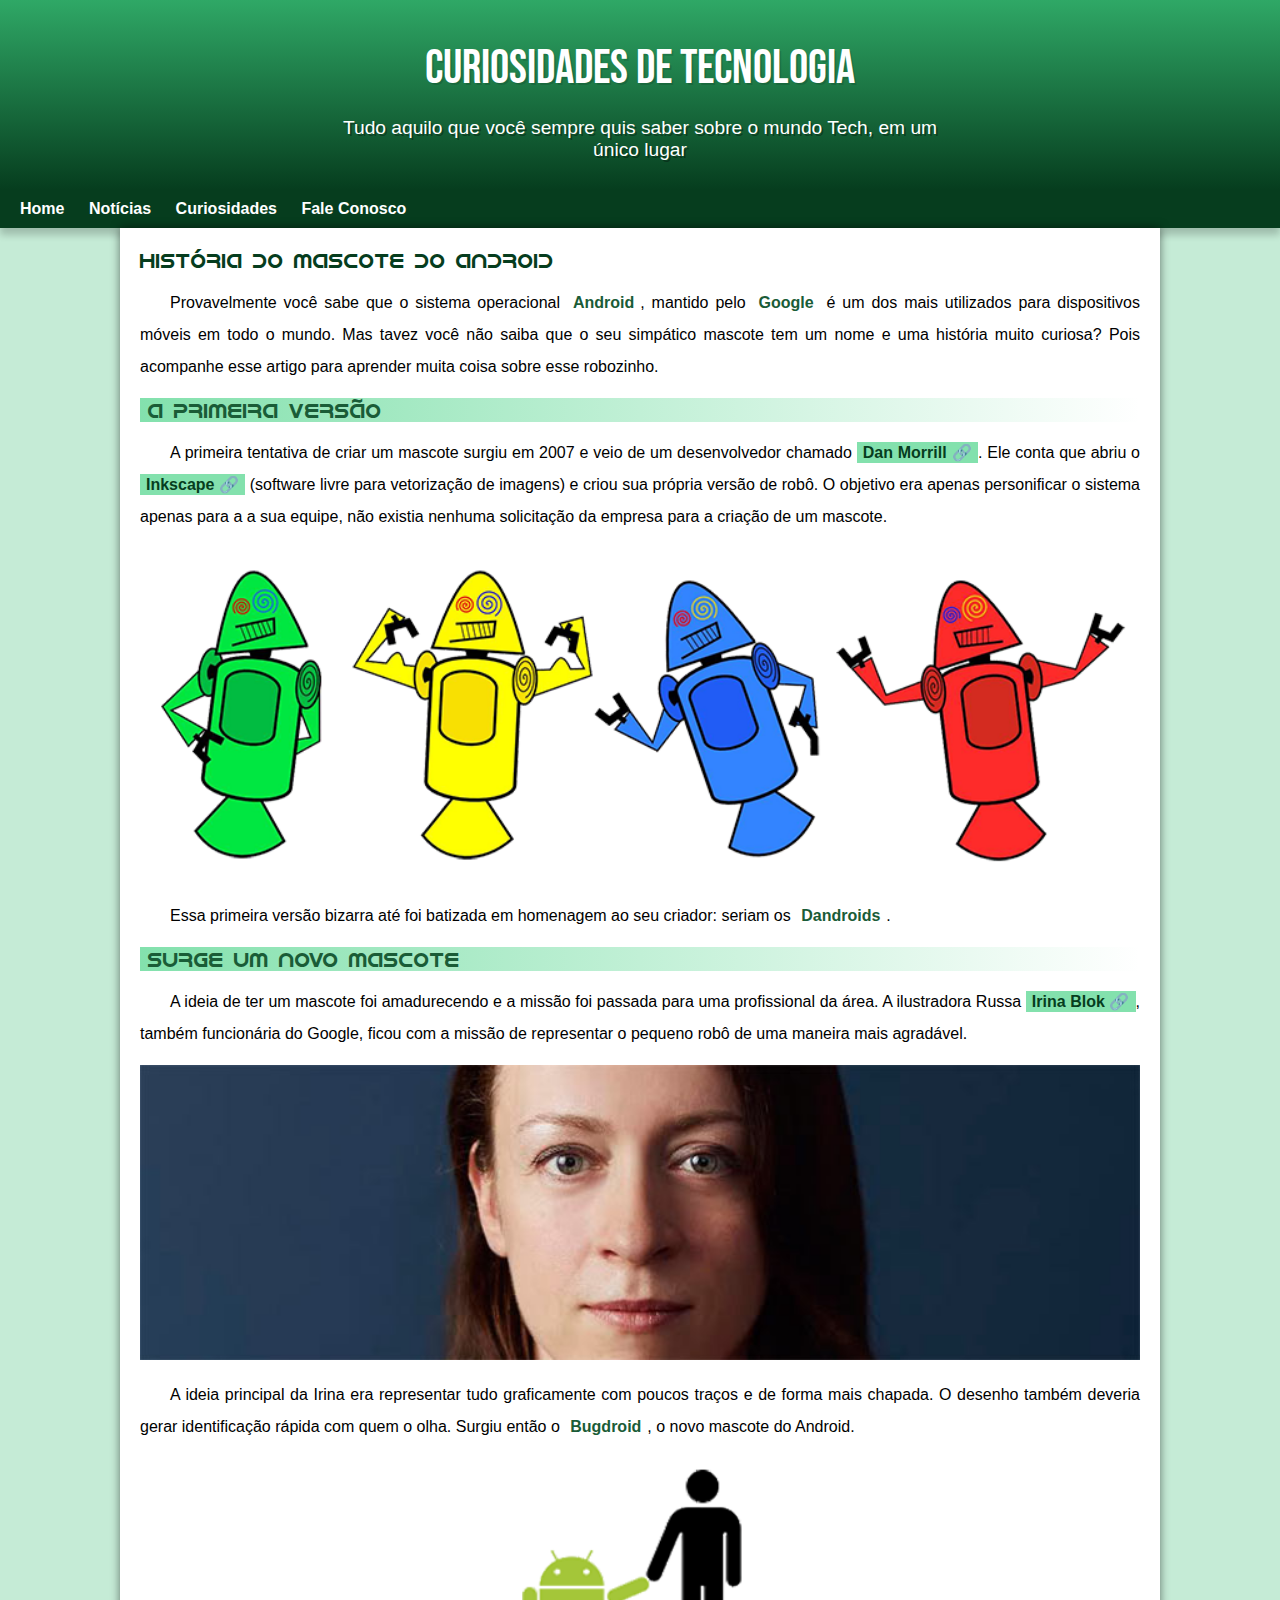
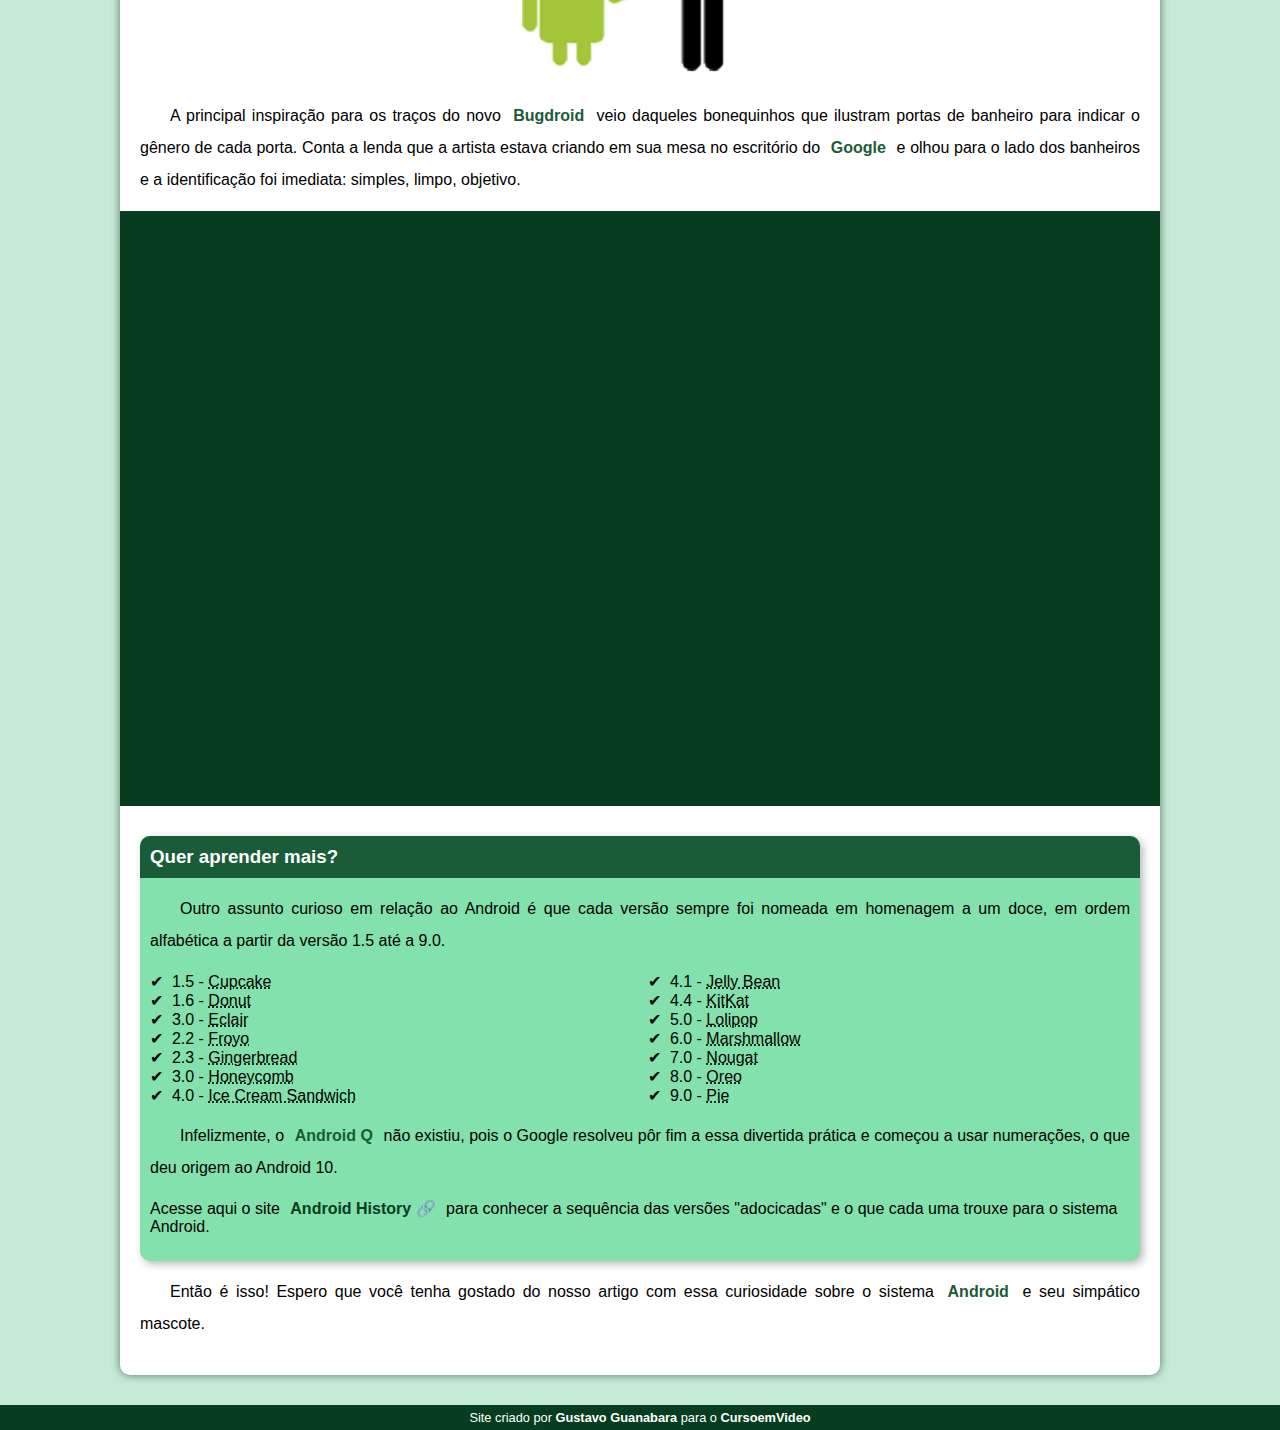
==== desafio/android.html @ c95854b7 "v2" ====
<!DOCTYPE html>
<html lang="pt-br">
<head>
    <meta charset="UTF-8">
    <meta http-equiv="X-UA-Compatible" content="IE=edge">
    <meta name="viewport" content="width=device-width, initial-scale=1.0">
    <title>Como surgiu o Mascote Android</title>
    <link rel="shortcut icon" href="imagens/favicon.ico" type="image/x-icon">
    <link rel="stylesheet" href="estilo/style.css">

</head>
<body>
        <header>
            <h1>Curiosidades de Tecnologia</h1>
            <p>Tudo aquilo que você sempre quis saber sobre o mundo Tech, em um único lugar</p>
        </header>
        <nav>
            <a href="#">Home</a>
            <a href="#">Notícias</a>
            <a href="#">Curiosidades</a>
            <a href="#">Fale Conosco</a>
        </nav>
        <main>
            <article>
                <h1>História do Mascote do Android</h1>

                <p>Provavelmente você sabe que o sistema operacional <strong>Android</strong>, mantido pelo <strong>Google</strong> é um dos mais utilizados para dispositivos móveis em todo o mundo. Mas tavez você não saiba que o seu simpático mascote tem um nome e uma história muito curiosa? Pois acompanhe esse artigo para aprender muita coisa sobre esse robozinho.</p>

                <h2>A primeira versão</h2>

                <p>A primeira tentativa de criar um mascote surgiu em 2007 e veio de um desenvolvedor chamado <a href="https://androidcommunity.com/dan-morrill-shows-us-the-android-mascot-that-almost-was-20130103/" target="_blank" class='externo'>Dan Morrill</a>. Ele conta que abriu o <a href="https://inkscape.org/pt-br" target="_blank"class='externo'>Inkscape</a> (software livre para vetorização de imagens) e criou sua própria versão de robô. O objetivo era apenas personificar o sistema apenas para a a sua equipe, não existia nenhuma solicitação da empresa para a criação de um mascote.</p>

                <picture>
                    <source media="(max-width:670px)" srcset="imagens/dan-droids-pq.png">
                    <img src="imagens/dan-droids.png" alt="Dandroids">
                </picture>

                <p>Essa primeira versão bizarra até foi batizada em homenagem ao seu criador: seriam os <strong>Dandroids</strong>.</p>

                <h2>Surge um novo mascote</h2>

                <p>A ideia de ter um mascote foi amadurecendo e a missão foi passada para uma profissional da área. A ilustradora Russa <a href="https://www.irinablok.com/" target="_blank"class='externo'>Irina Blok</a>, também funcionária do Google, ficou com a missão de representar o pequeno robô de uma maneira mais agradável.</p>

                <picture>
                    <source media="(max-width:670px)" srcset="imagens/irina-blok-pq.jpg">
                    <img src="imagens/irina-blok.jpg" alt="Irina Blok">
                </picture>

                <p>A ideia principal da Irina era representar tudo graficamente com poucos traços e de forma mais chapada. O desenho também deveria gerar identificação rápida com quem o olha. Surgiu então o <strong>Bugdroid</strong>, o novo mascote do Android.</p>

                <img src="imagens/bugdroid.png" class="pequena" alt="Bugdroid">

                <p>A principal inspiração para os traços do novo <strong>Bugdroid</strong> veio daqueles bonequinhos que ilustram portas de banheiro para indicar o gênero de cada porta. Conta a lenda que a artista estava criando em sua mesa no escritório do <strong>Google</strong> e olhou para o lado dos banheiros e a identificação foi imediata: simples, limpo, objetivo.</p>

                <div class='video'>
                    <iframe width="560" height="315" src="https://www.youtube.com/embed/l2UDgpLz20M" title="YouTube video player" frameborder="0" allow="accelerometer; autoplay; clipboard-write; encrypted-media; gyroscope; picture-in-picture" allowfullscreen></iframe>
                </div>
                
                <aside>
                    <h3>Quer aprender mais?</h3>
                    
                    <p>Outro assunto curioso em relação ao Android é que cada versão sempre foi nomeada em homenagem a um doce, em ordem alfabética a partir da versão 1.5 até a 9.0.</p>

                    

                    <ul>
                        <li>1.5 - <abbr title="Bolo de Copo">Cupcake</abbr></li>
                        <li>1.6 - <abbr title="Rosquinha">Donut</abbr></li>
                        <li>3.0 - <abbr title="Bomba">Eclair</abbr></li>
                        <li>2.2 - <abbr title="Iogurte Congelado">Froyo</abbr></li>
                        <li>2.3 - <abbr title="Biscoito de Gengibre">Gingerbread</abbr></li>
                        <li>3.0 - <abbr title="Favo de Mel">Honeycomb</abbr></li>
                        <li>4.0 - <abbr title="Sanduíche de Sovete">Ice Cream Sandwich</abbr></li>
                        <li>4.1 - <abbr title="Jujuba">Jelly Bean</abbr></li>
                        <li>4.4 - <abbr title="KitKat">KitKat</abbr></li>
                        <li>5.0 - <abbr title="Pirulito">Lolipop</abbr></li>
                        <li>6.0 - <abbr title="Marshmallow">Marshmallow</abbr></li>
                        <li>7.0 - <abbr title="Torrone">Nougat</abbr></li>
                        <li>8.0 - <abbr title="Oreo">Oreo</abbr></li>
                        <li>9.0 - <abbr title="Torta">Pie</abbr></li>
                    </ul>


                    <p>Infelizmente, o <strong>Android Q</strong> não existiu, pois o Google resolveu pôr fim a essa divertida prática e começou a usar numerações, o que deu origem ao Android 10.</p>
                    <lp>Acesse aqui o site <a href="https://www.android.com/intl/en_uk/history/#/donut" target="_blank"class='externo'>Android History</a> para conhecer a sequência das versões "adocicadas" e o que cada uma trouxe para o sistema Android.</p>
                </aside>
                

                <p>Então é isso! Espero que você tenha gostado do nosso artigo com essa curiosidade sobre o sistema <strong>Android</strong> e seu simpático mascote.</p>
            </article>
        </main>
        <footer>
            <p>Site criado por <a href="http://gustavoguanabara.github.io/" target="_blank">Gustavo Guanabara</a> para o <a href="http://www.youtube.com/cursoemvideo" target="_blank">CursoemVideo</a></p>
        </footer>
</body>
</html>
---- desafio/estilo/style.css ----
@charset "UTF-8";

@import url('https://fonts.googleapis.com/css2?family=Bebas+Neue&display=swap');

@font-face {
    font-family: 'Android';
    src: url("../fontes/idroid.otf") format("opentype");
    font-weight: normal;
}

:root{
    --cor0: #c5ebd6;
    --cor1: #83e1ad;
    --cor2: #3ddc84;
    --cor3: #2fa866;
    --cor4: #1a5c37;
    --cor5: #063d1e;

    --fonte-padrao: Arial, Verdana, Helvetica, sans-serif;
    --fonte-destaque: 'Bebas Neue', cursive;
    --fonte-android: 'Android', cursive;

}

* {
    margin: 0px;
    padding: 0px;
}

body {
    background-color: var(--cor0);
    font-family: var(--fonte-padrao);
}

a.externo::after {
    content: '\00A0\1F517';
}

header{
    background-image: linear-gradient(to bottom, var(--cor3), var(--cor5));
    min-height: 150px;
    text-align: center;
    padding-top: 40px;
}

header > h1{
    color: white;
    font-family: var(--fonte-destaque);
    margin-bottom: 20px;
    font-size: 3em;
    text-shadow: 2px 2px 0px rgba(0, 0, 0, 0.123);
    font-weight: normal;
}

header > p{
    color: white;
    font-family: var(--fonte-padrao);
    font-size: 1.2em;
    max-width: 600px;
    padding-right: 10px;
    padding-left: 10px;
    margin: auto;
    text-shadow: 2px 2px 0px rgba(0, 0, 0, 0.315);
       
}

nav {
    background-color: var(--cor5);
    padding: 10px;
    box-shadow: 0px 7px 7px rgba(0, 0, 0, 0.192);
}

nav > a {
    color: white;
    padding: 10px;
    border-radius: 5px;
    text-decoration: none;
    font-weight: bold;
    transition-duration: .2s;
}

nav > a:hover {
    background-color: var(--cor3);
    color: var(--cor5);
}

main {
    
    min-width: 300px;
    max-width: 1000px;
    margin: auto;
    margin-bottom: 30px;
    padding: 20px;
    background-color: white;
    box-shadow: 0px 0px 10px rgba(0, 0, 0, 0.514);
    border-bottom-left-radius: 10px;
    border-bottom-right-radius: 10px;
}

main h1 {
    color: var(--cor5);
    font-family: var(--fonte-android);
    font-weight: normal;
    font-size: 1.3em;
}

main h2 {
    font-family: var(--fonte-android);
    color: var(--cor4);
    font-size: 1.3em;
    background-image: linear-gradient(to right, var(--cor1), transparent);
    text-indent: 8px;
    font-weight: normal;
}

main p {
    margin: 15px 0px;
    text-align: justify;
    text-indent: 30px;
    line-height: 2em;
    font-size: 1em;
}

main strong {
    color: var(--cor4);
    font-weight: bold;
    padding: 2px 6px;
}

main a {
    text-decoration: none;
    font-weight: bold;
    color: var(--cor5);
    background-color: var(--cor1);
    padding: 2px 6px;
}

main a:hover {
    text-decoration: underline;
    color: var(--cor4);
}

main img {
    width: 100%;
}

main img.pequena {
    max-width: 350px;
    display: block;
    margin: auto;
}

div.video {
    background-color: var(--cor5);
    margin-bottom: 30px;
    margin: 0px -20px 30px -20px;
    padding: 20px;
    padding-bottom: 57.5%;
    position: relative;
}

div.video > iframe {
    position: absolute;
    top: 5%;
    left: 5%;
    width: 90%;
    height: 90%;
}

aside {
    background-color: var(--cor1);
    padding: 10px;
    border-radius: 10px;
    box-shadow: 3px 3px 8px rgba(0, 0, 0, 0.281);
}

aside > h3 {
    background-color: var(--cor4);
    color: white;
    padding: 10px;
    margin: -10px -10px 0px -10px;
    border-radius: 10px 10px 0px 0px;
}

aside > ul {
    list-style-type: '\2714\00A0\00A0';
    list-style-position: inside;
    columns: 2;

}

footer {
    background-color: var(--cor5);
    color: white;
    text-align: center;
    font-size: 0.8em;
    padding: 5px;
}

footer a {
    color: white;
    font-weight: bolder;
    text-decoration: none;
}

footer a:hover {
    text-decoration: underline;
    color: var(--cor1);
}
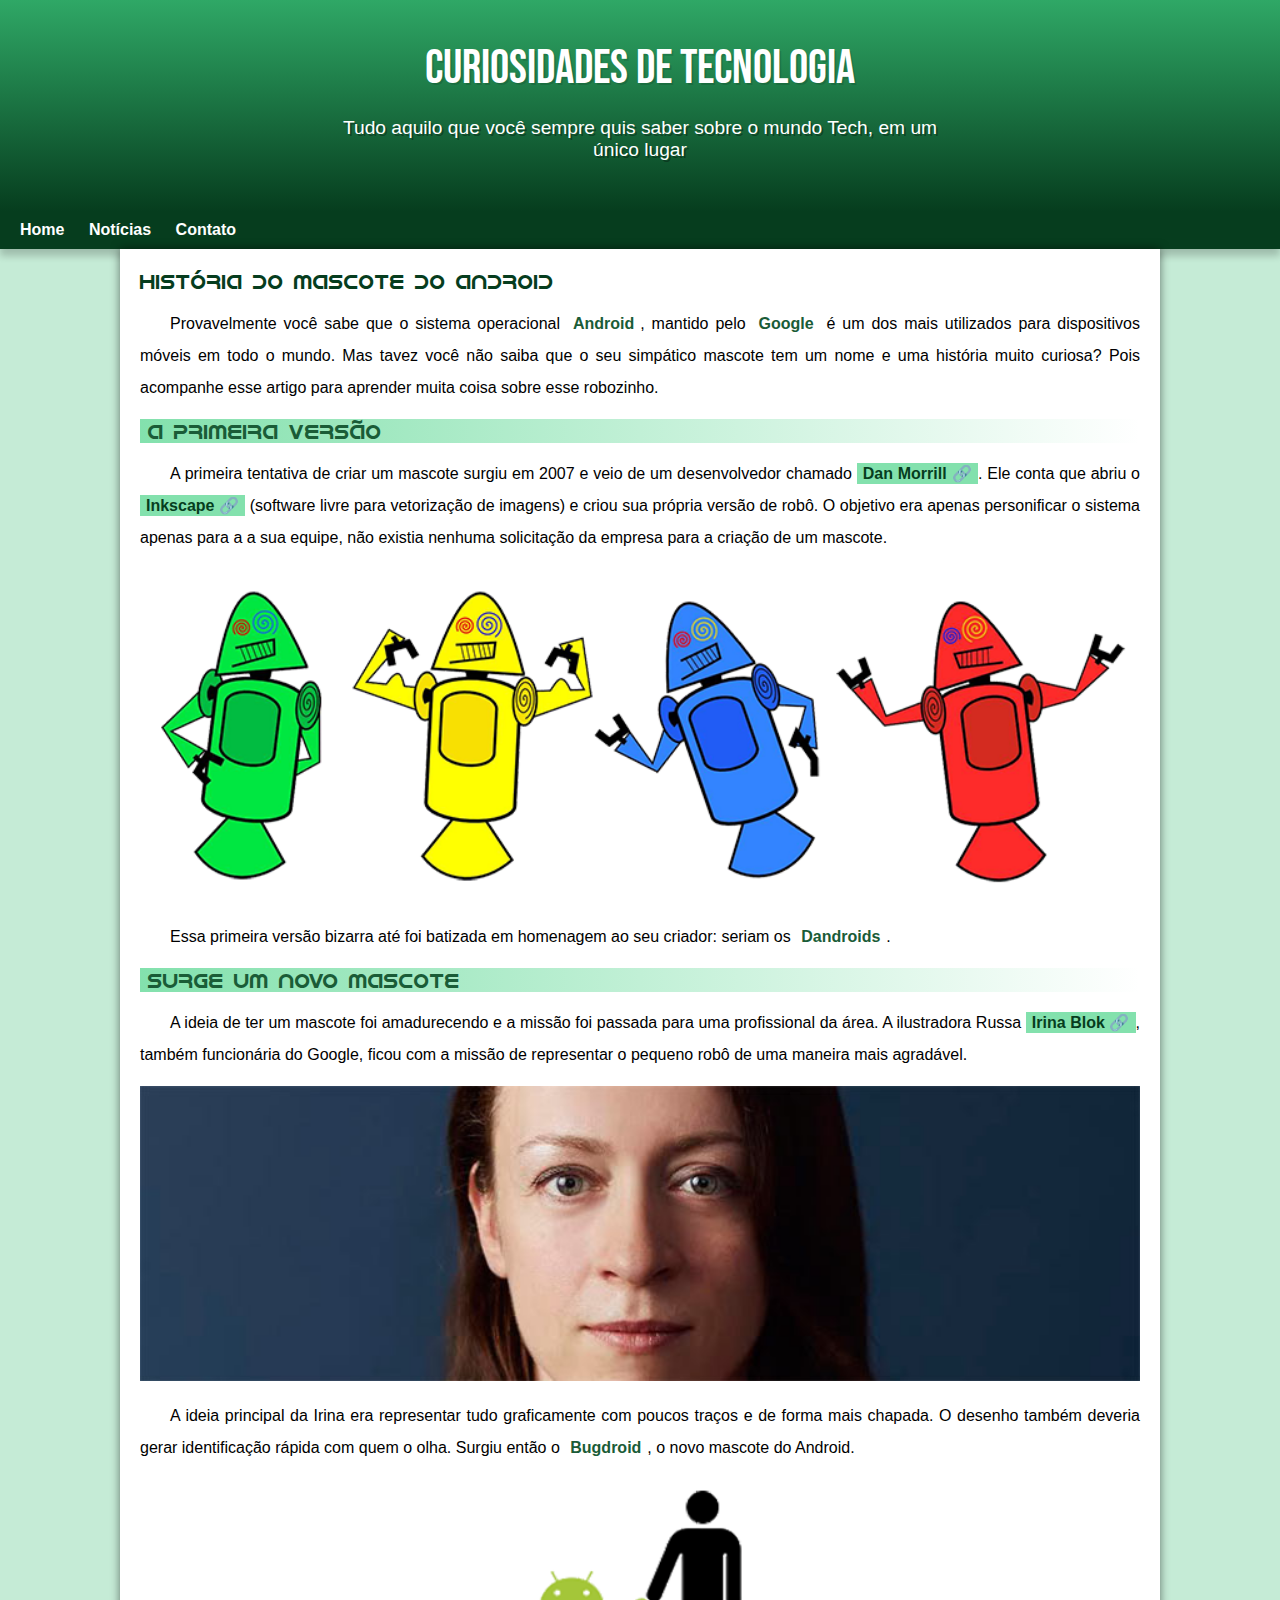
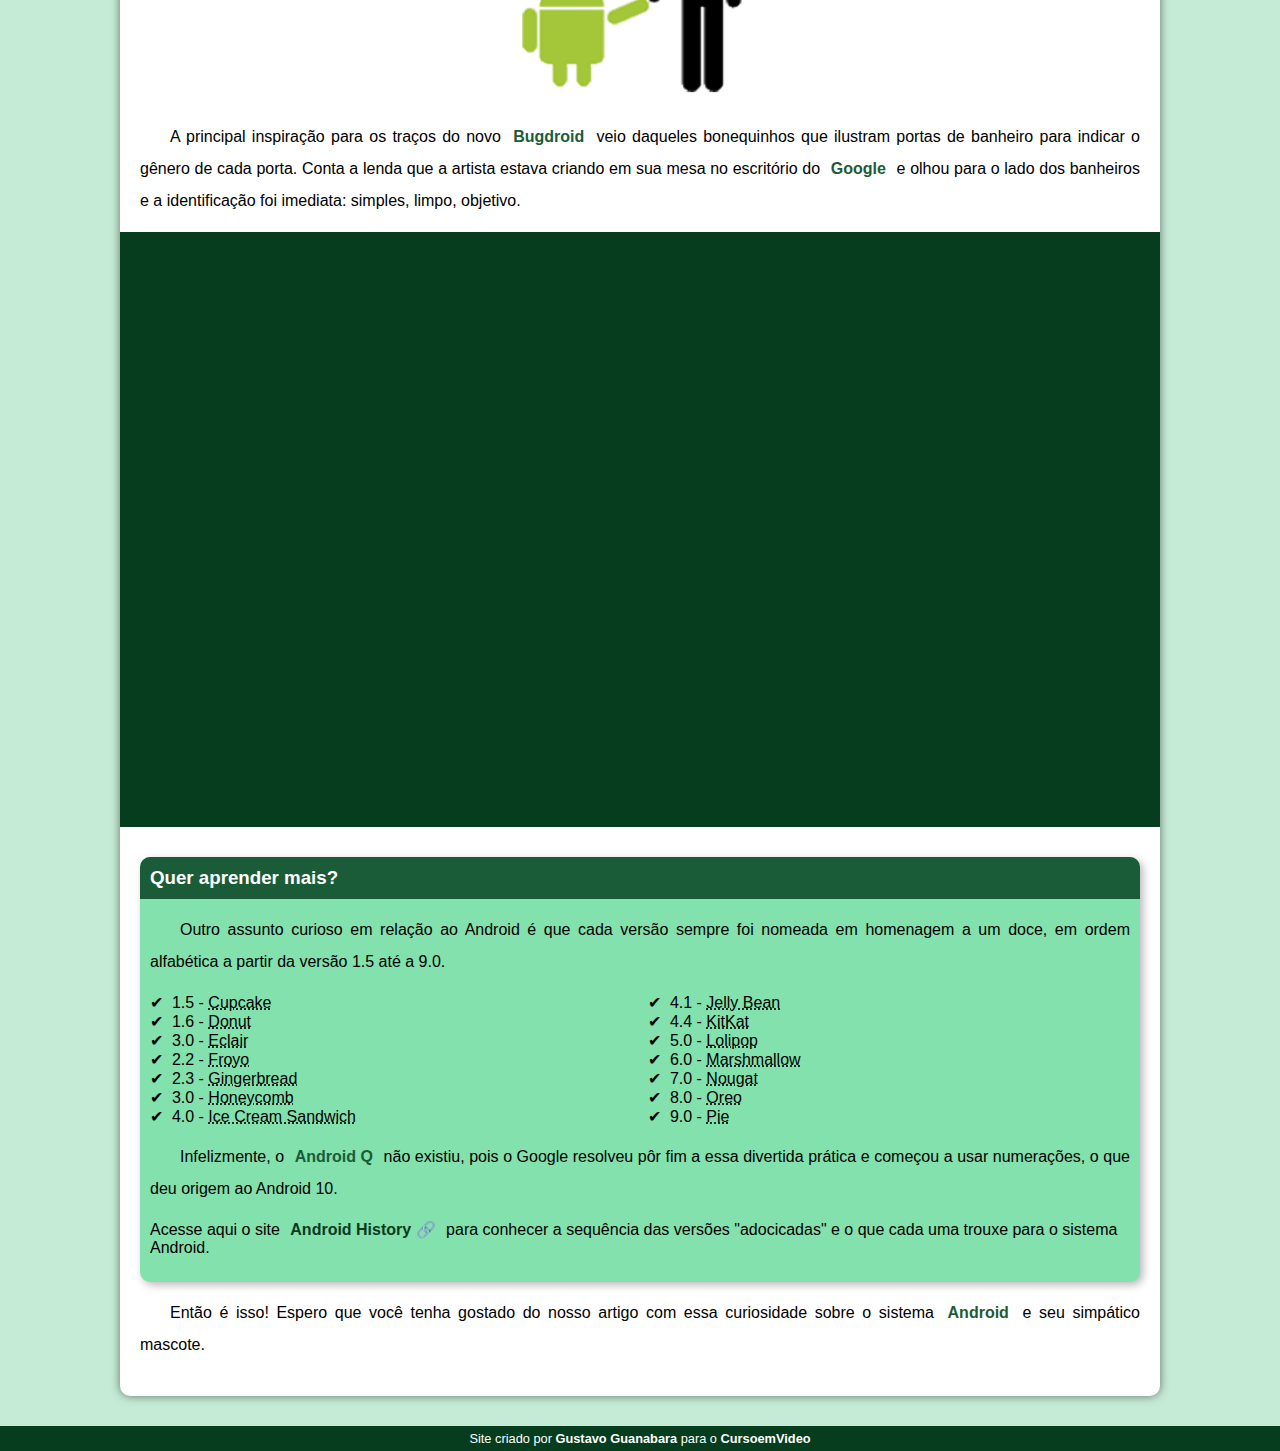
==== commit 8d2b266c: "Correção padding" ====
--- a/desafio/android.html
+++ b/desafio/android.html
@@ -17,8 +17,8 @@
         <nav>
             <a href="#">Home</a>
             <a href="#">Notícias</a>
-            <a href="#">Curiosidades</a>
-            <a href="#">Fale Conosco</a>
+            <a href="#">Contato</a>
+            
         </nav>
         <main>
             <article>
--- a/desafio/estilo/style.css
+++ b/desafio/estilo/style.css
@@ -60,6 +60,7 @@
     padding-right: 10px;
     padding-left: 10px;
     margin: auto;
+    padding-bottom: 50px;
     text-shadow: 2px 2px 0px rgba(0, 0, 0, 0.315);
        
 }
